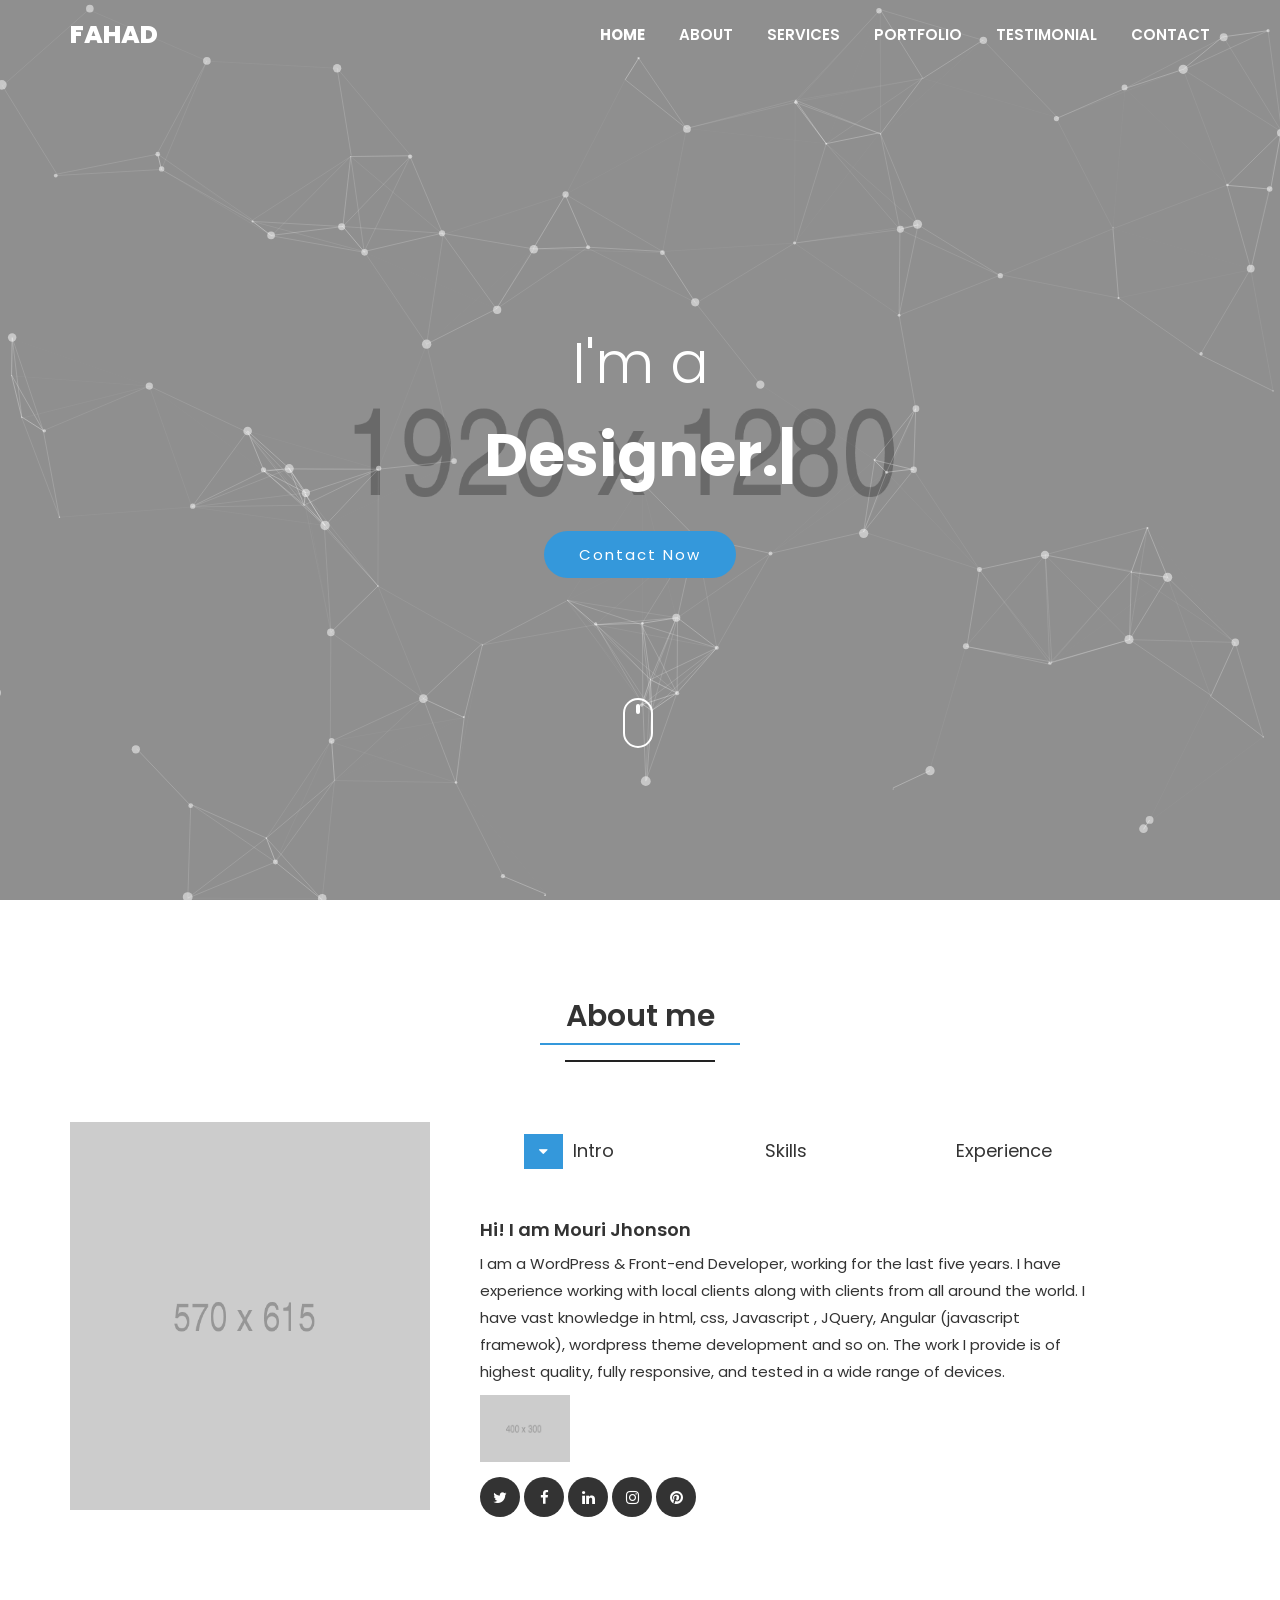
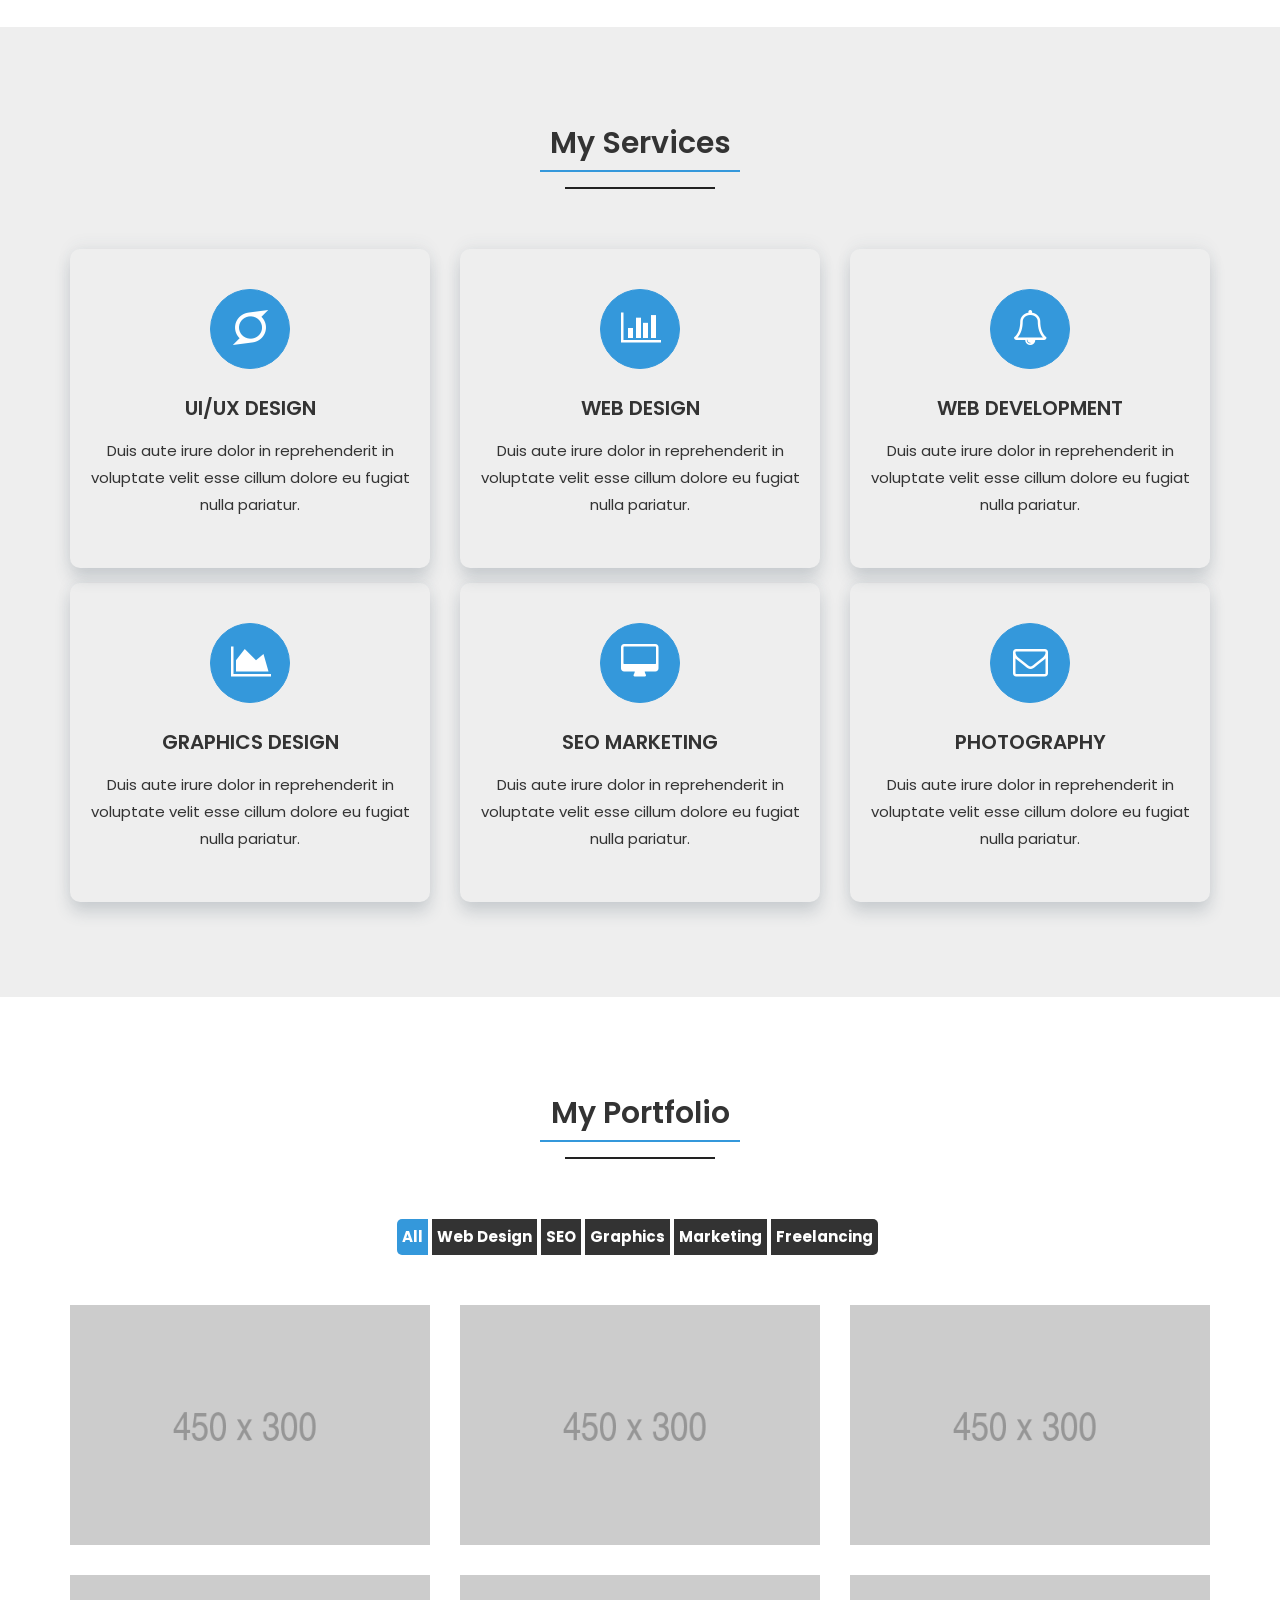
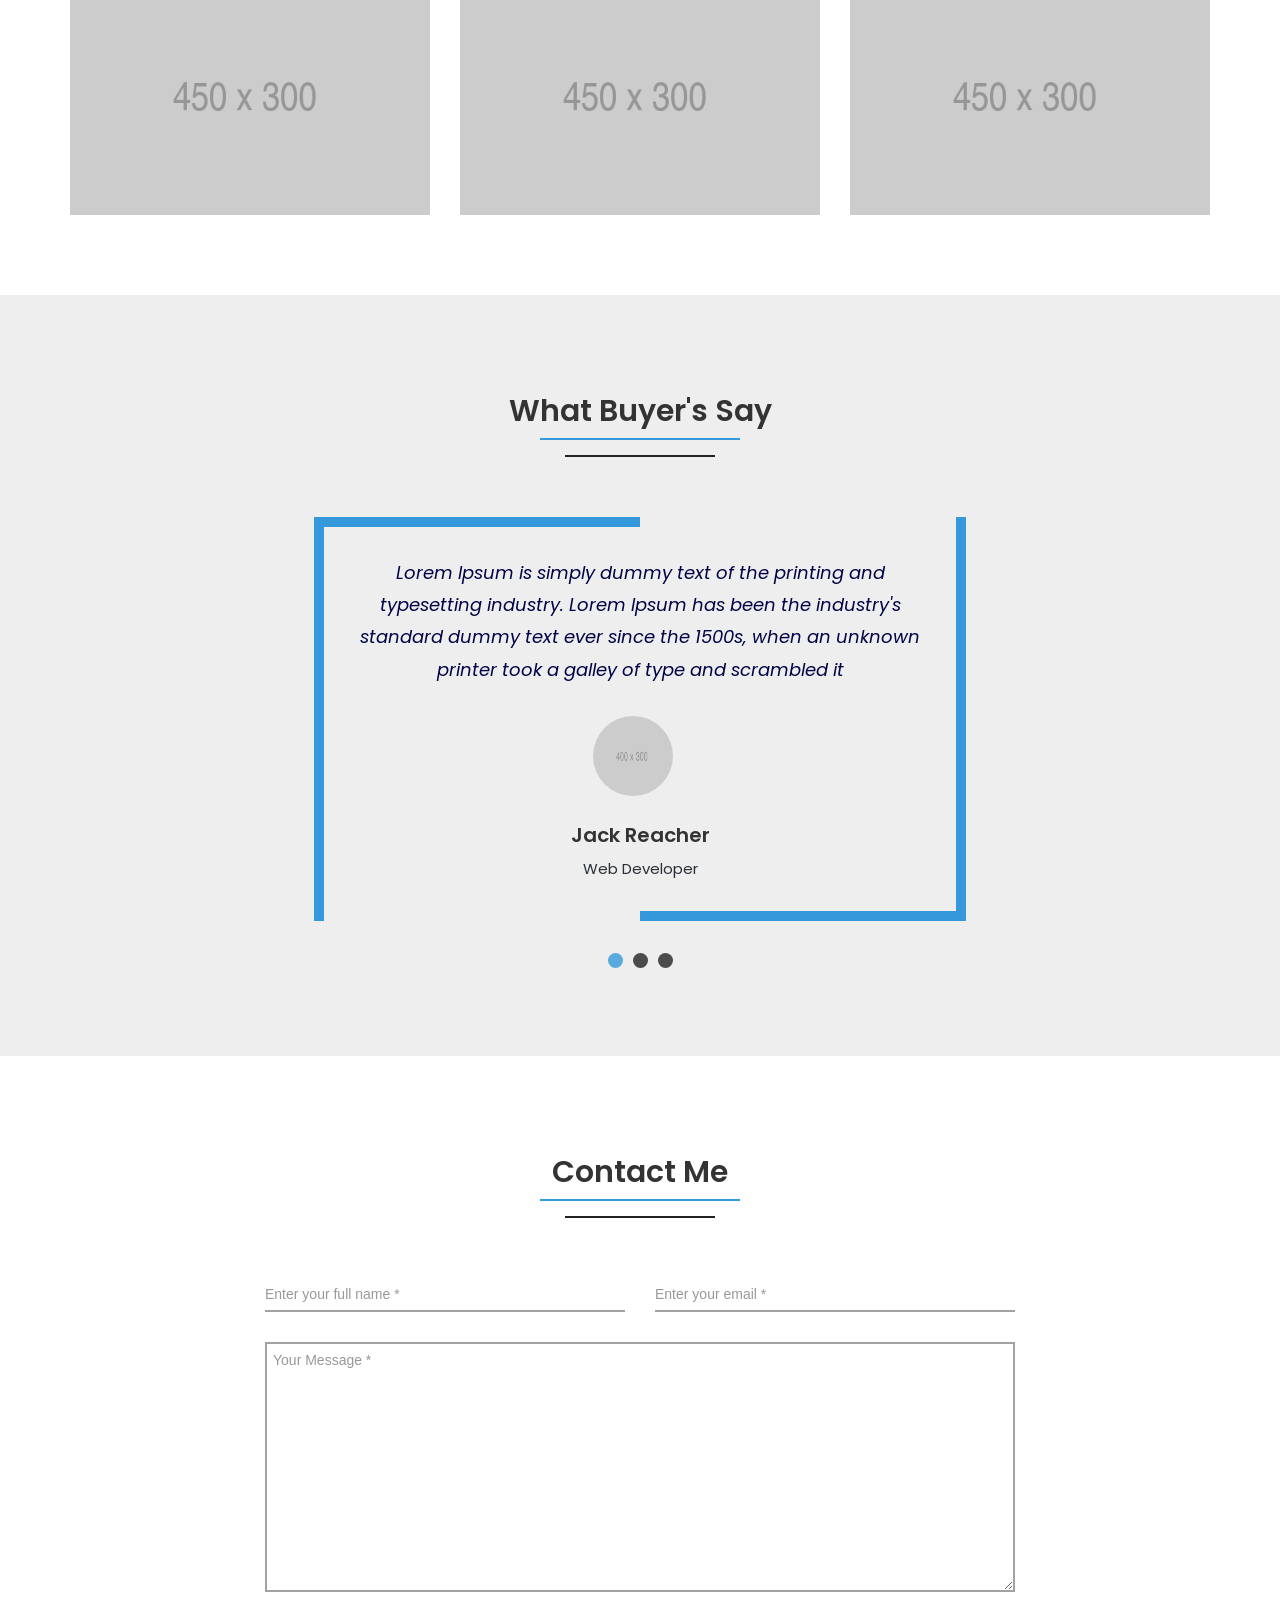
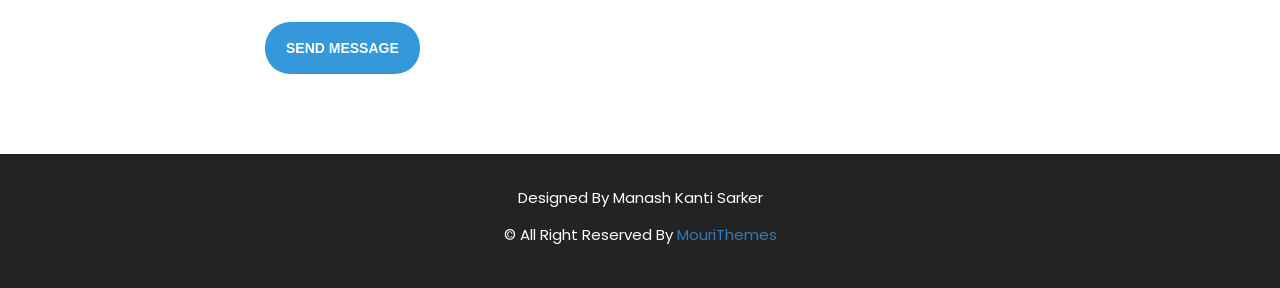
==== Frontend-Templte/index.html @ 7369cff9 "add 3 main apps" ====
<!doctype html>
<html lang="en">
    <head>
        <!--meta tags-->
        <meta charset="utf-8">
        <meta http-equiv="x-ua-compatible" content="ie=edge">
        <meta name="description" content="portfolio template based on HTML5">
        <meta name="keywords" content="onepage, developer, resume, cv, ,personal, portfolio, personal resume, clean, modern">
        <meta name="author" content="Manash Kanti Sarker">
        <meta name="viewport" content="width=device-width, initial-scale=1">

        <!--template title-->
        <title>FAHAD - Personal Portfolio Html5 Template</title>

        <!--==========Favicon==========-->

        <link rel="apple-touch-icon" sizes="57x57" href="favicon/apple-icon-57x57.png">
        <link rel="apple-touch-icon" sizes="60x60" href="favicon/apple-icon-60x60.png">
        <link rel="apple-touch-icon" sizes="72x72" href="favicon/apple-icon-72x72.png">
        <link rel="apple-touch-icon" sizes="76x76" href="favicon/apple-icon-76x76.png">
        <link rel="apple-touch-icon" sizes="114x114" href="favicon/apple-icon-114x114.png">
        <link rel="apple-touch-icon" sizes="120x120" href="favicon/apple-icon-120x120.png">
        <link rel="apple-touch-icon" sizes="144x144" href="favicon/apple-icon-144x144.png">
        <link rel="apple-touch-icon" sizes="152x152" href="favicon/apple-icon-152x152.png">
        <link rel="apple-touch-icon" sizes="180x180" href="favicon/apple-icon-180x180.png">
        <link rel="icon" type="image/png" sizes="192x192"  href="favicon/android-icon-192x192.png">
        <link rel="icon" type="image/png" sizes="32x32" href="favicon/favicon-32x32.png">
        <link rel="icon" type="image/png" sizes="96x96" href="favicon/favicon-96x96.png">
        <link rel="icon" type="image/png" sizes="16x16" href="favicon/favicon-16x16.png">
        <link rel="manifest" href="favicon/manifest.json">
        <meta name="msapplication-TileColor" content="#ffffff">
        <meta name="msapplication-TileImage" content="favicon/ms-icon-144x144.png">
        <meta name="theme-color" content="#ffffff">

        <!--========== Theme Fonts ==========-->

        <link href="https://fonts.googleapis.com/css?family=Poppins:400,400i,600,700,800" rel="stylesheet">

        <!--Font Awesome css-->
        <link rel="stylesheet" href="css/font-awesome.min.css">

        <!--Bootstrap css-->
        <link rel="stylesheet" href="css/bootstrap.min.css">

        <!--Magnific popup css-->
        <link rel="stylesheet" href="css/magnific-popup.css">

        <!--Owl carousel css-->
        <link rel="stylesheet" href="css/owl.carousel.css">
        <link rel="stylesheet" href="css/owl.theme.default.css">

        <!--Normalizer css-->
        <link rel="stylesheet" href="css/normalize.css">

        <!--Template css-->
        <link rel="stylesheet" href="css/style.css">

        <!--Responsive css-->
        <link rel="stylesheet" href="css/responsive.css">
    </head>
    <body>
        <!--preloader starts-->

        <div class="loader_bg"><div class="loader"></div></div>

        <!--preloader ends-->

        <!--navigation area starts-->

            <header class="nav-area navbar-fixed-top">
                <div class="container">
                    <div class="row">
                        <!--main menu starts-->

                            <div class="col-md-12">
                                <div class="main-menu">
                                    <div class="navbar navbar-cus">
                                        <div class="navbar-header">
                                            <a href="index.html" class="navbar-brand">FAHAD</a>
                                            <button type="button" class="navbar-toggle" data-toggle="collapse" data-target=".navbar-collapse">
                                                <span class="sr-only">Toggle navigation</span>
                                                <span class="icon-bar"></span>
                                                <span class="icon-bar"></span>
                                                <span class="icon-bar"></span>
                                            </button>
                                        </div>

                                        <div class="navbar-collapse collapse">
                                            <nav>
                                                <ul class="nav navbar-nav navbar-right">
                                                    <li class="active"><a class="smooth-menu" href="#home">Home</a></li>
                                                    <li><a class="smooth-menu" href="#about">About</a></li>
                                                    <li><a class="smooth-menu" href="#services">Services</a></li>
                                                    <li><a class="smooth-menu" href="#portfolio">Portfolio</a></li>
                                                    <li><a class="smooth-menu" href="#testimonial">Testimonial</a></li>
                                                    <li><a class="smooth-menu" href="#contact">Contact</a></li>
                                                </ul>
                                            </nav>
                                        </div>
                                    </div>
                                </div>
                            </div>

                        <!--main menu ends-->
                    </div>
                </div>
            </header>

        <!--navigation area ends-->

        <!--slider area starts-->
            <div id="home"></div>
            <div class="banner-area" id="slider-area">
                <div id="particles-js"></div>
                <div class="banner-table">
                    <div class="banner-table-cell">
                        <div class="welcome-text">
                            <div class="container">
                                <div class="row">
                                    <div class="col-md-12">
                                        <h2>I'm a</h2>
                                        <div class="text-affect"></div>
                                        <p class="banner-btn"><a href="#contact">Contact Now</a></p>
                                        <div class="clearfix"></div>
                                        <div class="mouse-icon hidden-sm hidden-xs">
                                            <div class="wheel"></div>
                                        </div>
                                    </div>
                                </div>
                            </div>
                        </div>
                    </div>
                </div>
            </div>

        <!--slider area ends-->

        <!--About Area Starts-->

        <div class="about-area section-padding" id="about">
            <div class="container">
                <div class="row">
                    <div class="col-md-12">
                        <div class="section-header">
                            <h2>About me</h2>
                            <p class="line1"></p>
                            <p class="line2"></p>
                        </div>
                    </div>
                </div>
                <div class="row">
                    <div class="col-xs-12 col-sm-5 col-md-4 col-lg-4 proPic">
                        <img src="images/about/about.png"  alt="about image"> <!--add your image here-->
                    </div>


                    <div class="col-xs-12 col-sm-7 col-md-7 col-lg-7 about-text">
                        <div class="btn-pref btn-group btn-group-justified btn-group-lg" role="group" aria-label="...">
                            <div class="btn-group" role="group">
                                <a class="btn btn-primary" href="#tab1" data-toggle="tab">Intro</a>
                            </div>
                            <div class="btn-group" role="group">
                                <a class="btn btn-default" href="#tab2" data-toggle="tab">Skills</a>
                            </div>
                            <div class="btn-group" role="group">
                                <a class="btn btn-default" href="#tab3" data-toggle="tab">Experience</a>
                            </div>
                        </div>

                        <div class="tab-content">

                            <div class="tab-pane fade in active" id="tab1">
                                <div class="row">
                                    <div class="col-md-12"> <!--add your short Bio here-->
                                        <h4>Hi! I am Mouri Jhonson</h4>
                                        <p>I am a WordPress & Front-end Developer, working for the last five years. I have experience working with local clients along with clients from all around the world. I have vast knowledge in html, css, Javascript , JQuery, Angular (javascript framewok), wordpress theme development and so on. The work I provide is of highest quality, fully responsive, and tested in a wide range of devices.</p>
                                        <img src="images/signature/signature.png" alt="signature image" class="img-responsive"> <!--edit your signature image here-->
                                        <div class="socials">
                                            <a href="https://twitter.com/?lang=en" target="_blank"> <!--add your twitter profile link-->
                                                <i class="fa fa-twitter"></i>
                                            </a>
                                            <a href="https://www.facebook.com/" target="_blank"> <!--add your facebook profile link-->
                                                <i class="fa fa-facebook"></i>
                                            </a>
                                            <a href="https://www.linkedin.com/" target="_blank"> <!--add your linkedin profile link-->
                                                <i class="fa fa-linkedin"></i>
                                            </a>
                                            <a href="https://www.instagram.com/?hl=en" target="_blank"> <!--add your instagram profile link-->
                                                <i class="fa fa-instagram"></i>
                                            </a>
                                            <a href="https://www.pinterest.com/" target="_blank"> <!--add your pinterest profile link-->
                                                <i class="fa fa-pinterest"></i>
                                            </a>
                                        </div>
                                    </div>
                                </div>
                            </div>

                            <div class="tab-pane fade in" id="tab2">

                                <div class="row">
                                    <div class="col-md-12">
                                        <div class="skillbar" data-percent="95%">
                                            <div class="skillbar-title">HTML / CSS</div>
                                            <div class="skill-bar-percent">95%</div>
                                            <div class="skillbar-bar" style="width: 95%;"></div>
                                        </div>

                                        <div class="skillbar" data-percent="80%">
                                            <div class="skillbar-title">Javascript</div>
                                            <div class="skill-bar-percent">80%</div>
                                            <div class="skillbar-bar" style="width: 80%;"></div>
                                        </div>

                                        <div class="skillbar" data-percent="75%">
                                            <div class="skillbar-title">JQuery</div>
                                            <div class="skill-bar-percent">75%</div>
                                            <div class="skillbar-bar" style="width: 75%;"></div>
                                        </div>

                                        <div class="skillbar" data-percent="70%">
                                            <div class="skillbar-title">Wordpress</div>
                                            <div class="skill-bar-percent">70%</div>
                                            <div class="skillbar-bar" style="width: 70%;"></div>
                                        </div>
                                    </div>
                                </div>


                            </div>
                            <div class="tab-pane fade in" id="tab3">
                                <div class="row">
                                    <div class="col-md-12">
                                        <div class="experience-area">
                                            <h3>ABC corporation</h3>
                                            <h5>Sep 2012 - Dec 2014</h5>
                                            <p>Lorem ipsum dolor sit amet, consectetur adipisicing elit. Aperiam cumque dicta et expedita perferendis voluptas!</p>
                                        </div>
                                        <hr>
                                        <div class="experience-area">
                                            <h3>XYZ Company</h3>
                                            <h5>Sep 2015 - Present</h5>
                                            <p>Lorem ipsum dolor sit amet, consectetur adipisicing elit. Aperiam cumque dicta et expedita perferendis voluptas!</p>
                                        </div>
                                    </div>
                                </div>
                            </div>
                        </div>

                    </div>
                </div>
            </div>
        </div>

        <!--About Area Ends-->

        <!--Services Area Starts-->

        <div id="services" class="services-area section-padding">
            <div class="container">
                <div class="row">
                    <div class="col-md-12">
                        <div class="section-header">
                            <h2>My Services</h2>
                            <p class="line1"></p>
                            <p class="line2"></p>
                        </div>
                    </div>
                </div>
                <div class="row">
                    <div class="col-xs-12 col-sm-6 col-md-4">
                        <div class="single-services text-center">
                            <div class="services-icon">
                                <i class="fa fa-superpowers"></i>
                            </div>
                            <div class="services-content">
                                <h3>UI/UX Design</h3> <!--edit the service you give-->
                                <p>Duis aute irure dolor in reprehenderit in voluptate velit esse cillum dolore eu fugiat nulla pariatur.</p>
                            </div>
                        </div>
                    </div>
                    <div class="col-xs-12 col-sm-6 col-md-4">
                        <div class="single-services text-center">
                            <div class="services-icon">
                                <i class="fa fa-bar-chart"></i>
                            </div>
                            <div class="services-content">
                                <h3>Web Design</h3> <!--edit the service you give-->
                                <p>Duis aute irure dolor in reprehenderit in voluptate velit esse cillum dolore eu fugiat nulla pariatur.</p>
                            </div>
                        </div>
                    </div>
                    <div class="col-xs-12 col-sm-6 col-md-4">
                        <div class="single-services text-center">
                            <div class="services-icon">
                                <i class="fa fa-bell-o"></i>
                            </div>
                            <div class="services-content">
                                <h3>Web Development</h3> <!--edit the service you give-->
                                <p>Duis aute irure dolor in reprehenderit in voluptate velit esse cillum dolore eu fugiat nulla pariatur.</p>
                            </div>
                        </div>
                    </div>
                    <div class="col-xs-12 col-sm-6 col-md-4">
                        <div class="single-services text-center">
                            <div class="services-icon">
                                <i class="fa fa-area-chart"></i>
                            </div>
                            <div class="services-content">
                                <h3>Graphics Design</h3> <!--edit the service you give-->
                                <p>Duis aute irure dolor in reprehenderit in voluptate velit esse cillum dolore eu fugiat nulla pariatur.</p>
                            </div>
                        </div>
                    </div>
                    <div class="col-xs-12 col-sm-6 col-md-4">
                        <div class="single-services text-center">
                            <div class="services-icon">
                                <i class="fa fa-desktop"></i>
                            </div>
                            <div class="services-content">
                                <h3>SEO Marketing</h3> <!--edit the service you give-->
                                <p>Duis aute irure dolor in reprehenderit in voluptate velit esse cillum dolore eu fugiat nulla pariatur.</p>
                            </div>
                        </div>
                    </div>
                    <div class="col-xs-12 col-sm-6 col-md-4">
                        <div class="single-services text-center">
                            <div class="services-icon">
                                <i class="fa fa-envelope-o"></i>
                            </div>
                            <div class="services-content">
                                <h3>Photography</h3> <!--edit the service you give-->
                                <p>Duis aute irure dolor in reprehenderit in voluptate velit esse cillum dolore eu fugiat nulla pariatur.</p>
                            </div>
                        </div>
                    </div>
                </div>
            </div>
        </div>

        <!--Services Area Ends-->


        <!--Portfolio Area Starts-->

        <div id="portfolio" class="portfolio-area section-padding">
            <div class="container">
                <div class="row">
                    <div class="col-md-12">
                        <div class="section-header">
                            <h2>My Portfolio</h2>
                            <p class="line1"></p>
                            <p class="line2"></p>
                        </div>
                    </div>
                </div>

                <div class="row">

                    <ul class="list-inline">
                        <li class="filter active" data-filter="all">All</li>
                        <li class="filter" data-filter=".web">Web Design</li>
                        <li class="filter" data-filter=".seo">SEO</li>
                        <li class="filter" data-filter=".graphics">Graphics</li>
                        <li class="filter" data-filter=".marketing">Marketing</li>
                        <li class="filter" data-filter=".freelancing">Freelancing</li>
                    </ul>

                </div>

                <div class="portfolio-images">
                    <div class="row single-portfolio">

                        <!-- single portfolio -->
                        <div class="col-md-4 col-sm-6 mix">
                            <div class="item">
                                <a href="images/portfolio/port1.png" class="galleryItem"><!--here you can change image-->
                                    <img src="images/portfolio/small/port1.png" alt="portfolio image"> <!--here you can change image-->
                                    <span class="item-overlay">
                                        <i class="fa fa-plus"></i>
                                    </span>
                                </a>
                            </div>
                        </div>

                        <!-- single portfolio -->
                        <div class="col-md-4 col-sm-6 mix web seo marketing">
                            <div class="item">
                                <a href="images/portfolio/port2.png" class="galleryItem"> <!--here you can change image-->
                                    <img src="images/portfolio/small/port2.png" alt="portfolio image"> <!--here you can change image-->
                                    <span class="item-overlay">
                                        <i class="fa fa-plus"></i>
                                    </span>
                                </a>
                            </div>
                        </div>

                        <!-- single portfolio -->
                        <div class="col-md-4 col-sm-6 mix marketing freelancing graphics">
                            <div class="item">
                                <a href="images/portfolio/port3.png" class="galleryItem"> <!--here you can change image-->
                                    <img src="images/portfolio/small/port3.png" alt=""> <!--here you can change image-->
                                    <span class="item-overlay">
                                        <i class="fa fa-plus"></i>
                                    </span>
                                </a>
                            </div>
                        </div>

                        <!-- single portfolio -->
                        <div class="col-md-4 col-sm-6 mix graphics web freelancing seo">
                            <div class="item">
                                <a href="images/portfolio/port4.png" class="galleryItem"> <!--here you can change image-->
                                    <img src="images/portfolio/small/port4.png" alt="portfolio image"> <!--here you can change image-->
                                    <span class="item-overlay">
                                        <i class="fa fa-plus"></i>
                                    </span>
                                </a>
                            </div>
                        </div>

                        <!-- single portfolio -->
                        <div class="col-md-4 col-sm-6 mix freelancing graphic marketing">
                            <div class="item">
                                <a href="images/portfolio/port5.png" class="galleryItem"> <!--here you can change image-->
                                    <img src="images/portfolio/small/port5.png" alt="portfolio image"> <!--here you can change image-->
                                    <span class="item-overlay">
                                        <i class="fa fa-plus"></i>
                                    </span>
                                </a>
                            </div>
                        </div>

                        <!-- single portfolio -->
                        <div class="col-md-4 col-sm-6 mix seo graphic">
                            <div class="item">
                                <a href="images/portfolio/port6.png" class="galleryItem"> <!--here you can change image-->
                                    <img src="images/portfolio/small/port6.png" alt="portfolio image"> <!--here you can change image-->
                                    <span class="item-overlay">
                                        <i class="fa fa-plus"></i>
                                    </span>
                                </a>
                            </div>
                        </div>

                    </div>
                </div>
            </div>
        </div>

        <!--Portfolio Area Ends-->

        <!--Testimonial Area Starts-->

        <div id="testimonial" class="testimonial-area section-padding">
            <div class="container">
                <div class="row">
                    <div class="col-md-12">
                        <div class="section-header">
                            <h2>What Buyer's Say</h2>
                            <p class="line1"></p>
                            <p class="line2"></p>
                        </div>
                    </div>
                </div>
                <div class="row">
                    <div class="col-xs-12 col-md-8 col-md-offset-2">
                        <div id="testimonial-slider" class="owl-carousel">
                            <div class="single-testimonial">
                                <div class="testimonial-content">
                                    <p>Lorem Ipsum is simply dummy text of the printing and typesetting industry. Lorem Ipsum has been the industry's standard dummy text ever since the 1500s, when an unknown printer took a galley of type and scrambled it</p>
                                </div> <!--copy and paste the best review you have got from buyer inside p tag-->
                                <div class="pic">
                                    <img src="images/testimonial/testi1.png" alt="testimonial image"> <!--here you can change image-->
                                </div>
                                <div class="testimonial-title">
                                    <h3>Jack Reacher</h3> <!--you can change the reviewer name here-->
                                    <small>Web Developer</small> <!--reviewer's designation-->
                                </div>
                            </div>

                            <div class="single-testimonial">
                                <div class="testimonial-content">
                                    <p>Lorem Ipsum is simply dummy text of the printing and typesetting industry. Lorem Ipsum has been the industry's standard dummy text ever since the 1500s, when an unknown printer took a galley of type and scrambled it</p>
                                </div> <!--copy and paste the best review you have got from buyer inside p tag-->
                                <div class="pic">
                                    <img src="images/testimonial/testi2.png" alt="testimonial image"> <!--here you can change image-->
                                </div>
                                <div class="testimonial-title">
                                    <h3>David Doe</h3> <!--you can change the reviewer name here-->
                                    <small>Web Designer</small> <!--reviewer's designation-->
                                </div>
                            </div>

                            <div class="single-testimonial">
                                <div class="testimonial-content">
                                    <p>Lorem Ipsum is simply dummy text of the printing and typesetting industry. Lorem Ipsum has been the industry's standard dummy text ever since the 1500s, when an unknown printer took a galley of type and scrambled it</p>
                                </div> <!--copy and paste the best review you have got from buyer inside p tag-->
                                <div class="pic">
                                    <img src="images/testimonial/testi3.png" alt="testimonial image"> <!--here you can change image-->
                                </div>
                                <div class="testimonial-title">
                                    <h3>Shane Doe</h3> <!--you can change the reviewer name here-->
                                    <small>PHP Developer</small> <!--reviewer's designation-->
                                </div>
                            </div>
                        </div>
                    </div>
                </div>
            </div>
        </div>

        <!--Testimonial Area Ends-->

        <!--Contact Area Starts-->

        <div id="contact" class="contact-area section-padding">
            <div class="container">
                <div class="row">
                    <div class="col-md-12">
                        <div class="section-header">
                            <h2>Contact Me</h2>
                            <p class="line1"></p>
                            <p class="line2"></p>
                        </div>
                    </div>
                </div>
                <div class="row">
                    <div class="col-xs-12 col-sm-12 col-md-8 col-md-offset-2 col-lg-8 col-lg-offset-2 box-contact-form">

                        <form id="contact-form" method="post" action="contact.php">

                            <div class="messages"></div> <!--you can change the message in contact.php file -->

                            <div class="controls">

                                <div class="row">
                                    <div class="col-md-6">
                                        <div class="form-group">
                                            <input id="form_name" type="text" name="name" class="form-control" placeholder="Enter your full name *" required="required" data-error="Fullname is required.">
                                            <div class="help-block with-errors"></div>
                                        </div>
                                    </div>
                                    <div class="col-md-6">
                                        <div class="form-group">
                                            <input id="form_email" type="email" name="email" class="form-control" placeholder="Enter your email *" required="required" data-error="Valid email is required.">
                                            <div class="help-block with-errors"></div>
                                        </div>
                                    </div>
                                </div>
                                <div class="row">
                                    <div class="col-md-12">
                                        <div class="form-group">
                                            <textarea id="form_message" name="message" class="form-control" placeholder="Your Message *" rows="4" required="required" data-error="Leave a message for me"></textarea>
                                            <div class="help-block with-errors"></div>
                                        </div>
                                    </div>
                                    <div class="col-md-12">
                                        <button class="btn btn-send" value="">Send message</button>
                                    </div>
                                </div>
                            </div>

                        </form>

                    </div>

                </div>
            </div>
        </div>

        <!--Contact Area Ends-->

        <!--Footer Area Starts-->

        <div class="footer-area">
            <div class="container">
                <div class="row">
                    <div class="col-xs-12 col-sm-12 col-md-12 col-lg-12 text-center">
                        <p>Designed By Manash Kanti Sarker</p>
                        <p>&copy; All Right Reserved By <a href="http://mourithemes.000webhostapp.com/mourithemes/" target="_blank">MouriThemes</a></p>
                    </div>
                </div>
            </div>
        </div>

        <!--Footer Area Ends-->



















        <!--Latest version JQuery-->
        <script src="js/jquery-3.2.1.min.js"></script>

        <!--Bootstrap js-->
        <script src="js/bootstrap.min.js"></script>

        <!--Magnific popup js-->
        <script src="js/jquery.magnific-popup.js"></script>

        <!--Owl Carousel js-->
        <script src="js/owl.carousel.js"></script>

        <!--Mixitup js-->
        <script src="js/jquery.mixitup.js"></script>

        <!--Owl Carousel js-->
        <script src="js/owl.carousel.js"></script>

        <!--Typed js-->
        <script src="js/typed.js"></script>

        <!--particle js-->
        <script src="js/particles.js"></script>
        <script src="js/app.js"></script>

        <!--Validator js-->
        <script src="js/validator.js"></script>

        <!--Contact js-->
        <script src="js/contact.js"></script>

        <!--Main js-->
        <script src="js/main.js"></script>


    </body>
</html>
---- Frontend-Templte/css/style.css ----
/* =================================================

Template Name:  Mouri - Personal Responsive Bootstrap Template
Author: MouriThemes
Version: 1.0
Design and Developed by: Manash Kanti Sarker

NB: This is the main stylesheet of this theme.

=================================================== */

/*
Table of content

1. Default css
2. Preloader css
3. Nav area css
4. Mouse Animate css
5. Banner area css
6. About area css
7. Services area css
8. Portfolio area css
9. Testimonial area css
10. Contact area css
11. Footer area css

*/


/*---------- 1. Default css starts ------------*/

html,body{
    height: 100%;
}

body{
    font-family: 'Poppins', sans-serif;
    width: 100%;
    height: 100%;
    font-size: 15px;
    line-height: 1.7;
    color: #333333;
    font-weight: 400;
}

h1,
h2,
h3,
h4,
h5,
h6{
    color: #333333;
    font-weight: 600;
}

h3{
    font-size: 20px;
    text-transform: none;
}

p {
    letter-spacing: 0;
    line-height:1.8;
}

a{
    text-decoration: none;
    -webkit-transition: all 0.4s;
    -moz-transition: all 0.4s;
    -ms-transition: all 0.4s;
    -o-transition: all 0.4s;
    transition: all 0.4s;
}

a:focus{
    outline:none;
    text-decoration: none;
}

ul,li{
    margin: 0;
    padding: 0;
}

img {
    max-width: 100%;
    height: auto;
}

.section-padding{
    padding: 80px 0;
}

.section-header{
    margin-bottom: 60px;
    text-align: center;
}

.section-header .line1 {
    height: 2px;
    width: 200px;
    background: #3498db;
    margin:auto;
}

.section-header .line2 {
    height: 2px;
    width: 150px;
    background: #222222;
    margin: 15px auto;
}

/*---------- default css ends ------------*/

/*-------------- 2. Preloader css starts ---------------*/

.loader_bg {
    position: fixed;
    z-index: 9999999;
    background: #fff;
    width: 100%;
    height: 100%;
}

.loader {
    border: 0 solid transparent;
    border-radius: 50%;
    width: 150px;
    height: 150px;
    position: absolute;
    top: calc(50vh - 75px);
    left: calc(50vw - 75px);
}

.loader:before, .loader:after {
    content: '';
    border: 1em solid #3498db;
    border-radius: 50%;
    width: inherit;
    height: inherit;
    position: absolute;
    top: 0;
    left: 0;
    animation: loader 2s linear infinite;
    opacity: 0;
}

.loader:before {
    animation-delay: .5s;
}

@keyframes loader {
    0% {
        transform: scale(0);
        opacity: 0; }
    50% {
        opacity: 1; }
    100% {
        transform: scale(1);
        opacity: 0; }
}

/*---------- preloader css ends -------------*/

/*---------- 3. Nav area css starts -------------*/

.nav-area{
    height: 65px;
}

.nav-area.sticky_navigation{
    background: #ffffff;
    height: 55px;
}

.sticky_navigation{
    -webkit-transition: all 0.4s ease-out;
    -moz-transition: all 0.4s ease-out ;
    -ms-transition: all 0.4s ease-out ;
    -o-transition: all 0.4s ease-out ;
    transition: all 0.4s ease-out ;
    -webkit-box-shadow: 0px 3px 4.6px 0.3px rgba(0,0,0,0.25);
    -moz-box-shadow: 0px 3px 4.6px 0.3px rgba(0,0,0,0.25);
    box-shadow: 0px 3px 4.6px 0.3px rgba(0,0,0,0.25);
}

.sticky_navigation .main-menu{
    margin-top: 0;
}

.sticky_navigation .navbar-brand, .sticky_navigation .navbar-brand span {
    color: #3498DB;
}

.sticky_navigation .navbar-brand:hover, .sticky_navigation .navbar-brand:focus, .sticky_navigation .navbar-brand span {
    color: #3498DB;
}

.sticky_navigation .nav li a {
    color: #333333;
}

.sticky_navigation .nav li.active a{
    color: #3498db;
}

.sticky_navigation .navbar-brand:hover{
    color: #333333;
}

.main-menu{
    -webkit-transition: all 0.4s ease-out;
    -moz-transition: all 0.4s ease-out;
    -ms-transition: all 0.4s ease-out;
    -o-transition: all 0.4s ease-out;
    transition: all 0.4s ease-out;
    margin-top: 10px;
}

.navbar{
    border:0;
    margin-bottom: 0;
}

.navbar-brand{
    padding: 15px 0;
    text-transform: uppercase;
    font-size: 25px;
    display: block;
    color: #ffffff;
    font-weight: 800;
}

.navbar-brand:focus, .navbar-brand:hover {
    text-decoration: none;
    color: #ffffff;
}

.navbar-right li{
    display: inline-block;
    float: none;
}

.navbar-right li a{
    color: #ffffff;
    text-transform: uppercase;
    font-weight: 600;
}

.navbar-right li.active a{
    font-weight: bold;
    color: #ffffff;
}

.nav > li > a:hover,
.nav > li > a:active,
.nav > li > a:focus{
    background: none;
}

.navbar-toggle .icon-bar{
    background: #777777;
}

/*---------- Nav area css ends -------------*/

/*----------- 4. Mouse Animate Icon Starts ------------------*/

.mouse-icon {
    position: absolute;
    left: 50%;
    bottom: -160px;
    border: 2px solid #fff;
    border-radius: 16px;
    height: 50px;
    width: 30px;
    margin-left: -17px;
    display: block;
    z-index: 10;
}

.mouse-icon .wheel {
    -webkit-animation-name: drop;
    -webkit-animation-duration: 1s;
    -webkit-animation-timing-function: linear;
    -webkit-animation-delay: 0s;
    -webkit-animation-iteration-count: infinite;
    -webkit-animation-play-state: running;
    animation-name: drop;
    animation-duration: 1s;
    animation-timing-function: linear;
    animation-delay: 0s;
    animation-iteration-count: infinite;
    animation-play-state: running;
}

.mouse-icon .wheel {
    position: relative;
    border-radius: 10px;
    background: #fff;
    width: 4px;
    height: 10px;
    top: 4px;
    margin-left: auto;
    margin-right: auto;
}

@keyframes drop	{
    0%   { top:5px;  opacity: 0;}
    30%  { top:10px; opacity: 1;}
    100% { top:25px; opacity: 0;}
}

/* --------- Mouse Animate Icon ends -------------- /*


/* --------- 5. Banner area css starts -----------*/

.banner-area{
    background-image: url(../images/home/banner.png);
    background-position: center;
    -webkit-background-size:cover;
    background-size:cover;
    position: relative;
    height: 100%;
}

.banner-table{
    display: table;
    margin: 0;
    position: relative;
    height: 100%;
    width: 100%;
    z-index: 1;
}

.banner-table-cell{
    display: table-cell;
    vertical-align: middle;
    text-align: center;
}

.welcome-text{
    color: #ffffff;
}

.welcome-text h2 {
    font-size: 3.8em;
    font-weight: 300;
    color: #ffffff;
}

.text-affect,
.typed-cursor {
    display: inline;
    font-size: 4em;
    font-weight: 700;
    color: #ffffff;
}

canvas{
    position: absolute;
    width: 100%;
    height: 100%;
    top: 0;
    right: 0;
    bottom: 0;
    left: 0;
    z-index: 1;
    background: rgba(0,0,0,0.3);
}

.banner-btn a {
    background-color: #3498DB;
    color: #ffffff;
    padding: 10px 35px;
    display: inline-block;
    margin-top: 25px;
    border-radius: 25px;
    text-decoration: none;
    letter-spacing: 2px;
}

@media (max-width: 991px){
    .welcome-text{
        text-align: center;
        margin: 25px auto;
    }
}

/* --------------  Banner area css ends --------------- */

/*---------------6. About area starts ----------------*/

.about-area .tab-content > .tab-pane {
    padding: 30px 20px;
}

.about-area .tab-pane h4 {
    font-weight: 600;
}

.experience-area h3, h5 {
    margin: 0 0 10px;
}

.experience-area h3{
    font-weight: 600;
}

.experience-area h5{
    font-style: italic;
    text-transform: uppercase;
}

.about-area .btn-group .btn {
    padding: 15px 12px;
    font-size: 18px;
}

.about-area .btn.btn-primary{
    background-color: transparent;
    color: #333333;
    border-color: transparent;
    border-radius: 0 !important;
}

.about-area .btn.btn-default{
    background-color: transparent;
    color: #333333;
    border-color: transparent;
}

.about-area .btn-default:hover {
    color: #333333;
    background-color: transparent;
    border-color: transparent;
}

.btn.btn-primary::before {
    content: "\f0d7";
    font-family: 'FontAwesome';
    cursor: pointer;
    background: #3498db;
    color: #ffffff;
    font-size: 15px;
    height: auto;
    margin-right: 10px;
    padding: 10px 15px;
    width: auto;
}

.skillbar .skillbar-title {
    font-weight: normal;
}

p.heading-text {
    font-size: 18px;
    margin-top: 20px;
    font-weight: 700;
}

.about-text img {
    width: 90px;
    margin-bottom: 15px;
}

.socials a i {
    width: 40px;
    height: 40px;
    text-align: center;
    display: inline-block;
    padding: 13px;
    font-size: 15px;
    -webkit-border-radius: 50%;
    -moz-border-radius: 50%;
    border-radius: 50%;
    background: #333333;
    color: #ffffff;
}

.socials a i:hover {
    border-color: #3498db;
    color: #ffffff;
    background: #3498db;
    -webkit-transition: ease .5s;
    -moz-transition: ease .5s;
    -ms-transition: ease .5s;
    -o-transition: ease .5s;
    transition: ease .5s;
}

.skillbar {
    position: relative;
    display: block;
    width: 100%;
    margin-bottom: 30px;
}

.skillbar-bar:before {
    background: #eee;
    content: "";
    height: 3px;
    position: absolute;
    width: 100%;
    z-index: -1;
}

.skillbar-bar {
    height: 3px;
    width: 0px;
    background: #3498DB;
    transition-property: width, background-color;
}

.skillbar-title {
    color: #333333;
    font-size: 15px;
    font-weight: 600;
    text-transform: uppercase;
    display: inline-block;
}

.skill-bar-percent {
    float: right;
    display: inline-block;
    color: #333333;
    font-size: 11px;
    font-weight: 600;
    text-transform: uppercase;
}


/*--------------- About area ends ----------------*/

/*---------------7. Services area Starts--------------*/

.services-area {
    background-color: #eeeeee;
}

.services-icon i {
    font-size: 35px;
    color: #ffffff;
}

.services-content h3 {
    line-height: 1.9;
    text-transform: uppercase;
}

.services-icon {
    border: 1px solid #3498db;
    display: inline-block;
    width: 80px;
    height: 80px;
    border-radius: 50%;
    padding: 20px;
    background-color: #3498db;
}

.single-services {
    padding: 40px 20px;
    box-shadow: rgba(58,78,95,0.2) 0 10px 16px, rgba(58,78,95,0.05) 0 -5px 16px;
    margin-bottom: 15px;
    -webkit-border-radius:10px;
    -moz-border-radius:10px;
    border-radius:10px;
}

.single-services:hover {
    box-shadow: 1px 3px 4px 5px rgba(199,199,199,.8);
    transition: ease .09s;
}

.single-services:hover .services-icon{
    background-color: #ffffff;
    transition: ease .3s;
    border-color: #3498db;
}

.single-services:hover .services-icon i{
    color: #3498db;
}

.single-services:hover{
    background-color: #3498db;
    -webkit-transition: .9s;
    -moz-transition: .9s ;
    -ms-transition: .9s ;
    -o-transition: .9s ;
    transition: .9s ;
}
.single-services:hover .services-content{
    color: #ffffff;
}
.single-services:hover .services-content h3{
    color: #ffffff;
}

/*--------------- Services area ends --------------*/

/*--------------8. Portfolio area starts-----------*/


.single-portfolio {
    margin-top: 20px;
}

.single-portfolio .item {
    position: relative;
    overflow: hidden;
    margin-top: 30px;
}

.single-portfolio .item img {
    width: 100%;
    transition: 0.8s ease-out;
}

.portfolio-area .list-inline li.active {
    background: #3498DB;
    color: #ffffff;
}

.portfolio-area ul li:hover{
    cursor: pointer;
}

.single-portfolio .item-overlay{
    position: absolute;
    transition: 0.3s cubic-bezier(0.4, 0, 1, 1);
    -ms-transition: 0.3s cubic-bezier(0.4, 0, 1, 1);
    -moz-transition: 0.3s cubic-bezier(0.4, 0, 1, 1);
    -webkit-transition: 0.3s cubic-bezier(0.4, 0, 1, 1);
    height: 0;
    top: 50%;
    width: 0;
    text-align: center;
    opacity: 0;
    left: 50%;
}

.single-portfolio .item:hover {
    z-index: 100;
    transform: rotate(0deg);
    -ms-transform: rotate(0deg);
    -moz-transform: rotate(0deg);
    -webkit-transform: rotate(0deg);
}

.single-portfolio .item:hover .item-overlay {
    height: 85%;
    top: 0;
    left: 0;
    opacity: 0.9;
    width: 100%;
}

.portfolio-images .mix {
    display: none;
}

.single-portfolio .item-overlay i {
    position: absolute;
    transform: translate(-50%, -50%);
    font-size: 22px;
    left: 50%;
    color: #fff;
    background-color: #3498DB;
    padding: 20px;
    top: 50%;
}

.portfolio-area ul.list-inline{
    text-align: center;
}

.portfolio-area ul.list-inline li{
    font-weight: bold;
    background-color: #333333;
    color: #ffffff;
    padding: 5px;
}

.portfolio-area ul.list-inline li:first-child{
    -webkit-border-radius:5px 0 0 5px;
    -moz-border-radius:5px 0 0 5px;
    border-radius:5px 0 0 5px;
}

.portfolio-area ul.list-inline li:last-child{
    -webkit-border-radius:0 5px 5px 0;
    -moz-border-radius:0 5px 5px 0;
    border-radius:0 5px 5px 0;
}

/*--------------Portfolio area Ends-----------*/


/*------------9. Testimonial area starts ---------*/

.testimonial-content p {
    font-weight: 400;
    font-style: italic;
    font-size: 18px;
}

.testimonial-area{
    background-color: #eeeeee;
}

.single-testimonial {
    margin: 0 49px 29px;
    border-right: 10px solid #3498DB;
    border-left: 10px solid #3498DB;
    padding: 40px 30px 40px;
    position: relative;
    background-color: #eeeeee;
    color: #010446;
    text-align: center;
}

.single-testimonial::before {
    content: "";
    background-color: #3498DB;
    position: absolute;
    top: 0;
    left: 0;
    width: 50%;
    height: 10px;
}

.single-testimonial::after {
    content: "";
    background-color: #3498DB;
    right: 0;
    width: 50%;
    height: 10px;
    position: absolute;
    bottom: 0;
}

.single-testimonial .testimonial-content{
    margin-bottom: 30px;
    font-size: 15px;
}

.single-testimonial .pic {
    display: inline-block;
    width: 80px;
    height: 80px;
    margin-right: 15px;
    border-radius: 50%;
    overflow: hidden;
}

.single-testimonial .pic img{
    width: 100%;
    height: 100%;
}

.single-testimonial .testimonial-title small{
    font-size: 15px;
    color:#292F36;
}

.owl-theme .owl-controls{
    margin-top: 50px;
    margin-left: 30px;
}

.owl-dots{
    text-align: center;
}

.owl-dot {
    display: inline-block;
    height: 15px !important;
    width: 15px !important;
    background-color: #222222 !important;
    opacity: 0.8;
    border-radius: 50%;
    margin: 0 5px;
}

.owl-dot.active {
    background-color: #3498DB !important;
}

/*------------ Testimonial area ends ---------*/

/*-------------10. Contact area starts -------------*/

.contact-area{
    background-color: #ffffff;
}

.contact-area .form-control{
    border: none;
    border-bottom: 2px solid #a2a2a2;
    box-shadow: none;
    padding: 6px 0;
    border-radius: 0;
    margin-bottom: 30px;
}

.contact-area textarea.form-control{
    border:2px solid #a2a2a2;
    padding: 6px;
    height: 250px;
    margin-bottom: 30px;
}

.btn.btn-send {
    background: #3498DB;
    color: #ffffff;
    border-radius: 25px;
    padding: 15px 20px;
    text-transform: uppercase;
    font-weight: 600;
}

/*------------- Contact area ends -------------*/

/*--------------11. Footer area starts -------------*/


.footer-area {
    background: #232323;
    color: #ffffff;
    padding: 30px 0;
}

/*--------------- Footer area ends -------------*/
---- Frontend-Templte/css/responsive.css ----
/* =================================================

Template Name:  Mouri - Personal Responsive Bootstrap Template
Author: MouriThemes
Version: 1.0
Design and Developed by: Manash Kanti Sarker

NB: This is the responsive stylesheet of this theme.

=================================================== */


/* Medium Layout: 1280px. */
@media only screen and (min-width: 992px) and (max-width: 1200px) {}

/* Tablet Layout: 768px. */
@media only screen and (min-width: 768px) and (max-width: 991px) {
    .section-padding {
        padding: 35px 0;
    }

    .navbar-nav {
        margin: 15px 0;
    }

    .navbar-brand {
        padding: 20px 0;
    }

    .navbar-nav > li > a {
        line-height: 0;
    }

    .nav > li > a {
        padding: 10px 8px;
    }

    .text-affect, .typed-cursor {
        font-size: 4.5em;
    }

    .mouse-icon {
        bottom: -320px;
    }

    .about-text p {
        line-height: 1.7em;
    }

    .single-services {
        margin-bottom: 30px;
    }

    .portfolio-area nav ul li {
        padding: 5px 15px;
        margin-left: 5px;
    }

    .testimonial-content p {
        font-size: 16px;
    }

    .contact-area {
        background-position: inherit;
    }
}

/* Mobile Layout: 320px. */
@media only screen and (max-width: 767px) {
    .section-padding {
        padding: 30px 0;
    }

    .navbar-toggle .icon-bar {
        background: #3498DB;
    }

    .navbar-nav {
        float: right;
        margin: 11px 21px;
        margin-right: 32%;
        display: inherit;
        width: 200px;
        background-color: transparent;
    }

    .navbar-nav li {
        float: left;
        margin: 9px 50px;
        display: inherit;
        width: 100%;
    }

    .navbar-fixed-top .navbar-collapse {
        height: 740px;
        background-color: rgba(0, 0, 0, 0.9);
    }

    .navbar-fixed-top .navbar-collapse {
        max-height: 100%;
    }

    .sticky_navigation .nav li a {
        color: #ffffff;
    }

    .mouse-icon {
        bottom: -125px;
    }

    .text-affect, .typed-cursor {
        font-size: 2em;
    }

    .welcome-text h2 {
        font-size: 2em;
    }

    .navbar-nav {
        text-align: center;
    }

    .banner-btn a {
        padding: 7px 20px;
        letter-spacing: 0;
    }

    p.heading-text {
        font-size: 15px;
    }

    h2{
        font-size: 25px;
    }

    .socials {
        margin-bottom: 20px;
    }

    .btn.btn-primary::before {
        display: none;
    }

    .about-area .btn.btn-primary{
        border-color: #3498DB;
    }

    .about-area .btn-group .btn {
        padding: 15px 0;
        font-size: 15px;
    }

    .about-area .tab-content > .tab-pane {
        padding: 30px 10px;
    }

    .proPic img {
        margin-bottom: 15px;
    }

    .single-services {
        margin-bottom: 30px;
    }

    .portfolio-area ul{
        text-align: center;
    }

    .portfolio-area ul.list-inline li {
        margin: 5px;
    }

    .portfolio-area ul.list-inline li:first-child {
        -webkit-border-radius: 0;
        -moz-border-radius: 0;
        border-radius: 0;
    }

    .portfolio-area ul.list-inline li:last-child {
        -webkit-border-radius: 0;
        -moz-border-radius: 0;
        border-radius: 0;
    }

    .portfolio-area nav ul li {
        padding: 5px 21px;
    }

    .portfolio-area .list-inline > li {
        padding-right: 0px;
    }

    .single-testimonial {
        margin: 0px 0px 30px 0px;
    }

    .testimonial-heading {
        margin-bottom: 40px;
    }

    .testimonial-content p {
        font-size: 15px;
        text-align: justify;
    }

    .contact-area .form-control {
        font-size: 11px;
    }

    .contact-area {
        background-position: inherit;
    }

}

/* Wide Mobile Layout: 480px. */
@media only screen and (min-width: 480px) and (max-width: 767px) {

    .text-affect, .typed-cursor {
        font-size: 2.5em;
    }

    .single-portfolio img {
        width: 100%;
    }

    .navbar-toggle .icon-bar {
        background: #3498DB;
    }

    .mouse-icon {
        bottom: -300px;
    }

    .portfolio-area .list-inline > li {
        padding-right: 0px;
    }

    .contact-area {
        background-position: inherit;
    }
}


@media only screen and (min-width: 360px) and (max-width: 767px){
    .text-affect, .typed-cursor {
        font-size: 2.5em;
    }

    .addressLeft span{
        display:inline-block;
    }

    .portfolio-area ul.list-inline li {
        margin: 7px;
    }
}

@media only screen and (min-width: 375px) and (max-width: 767px){
    .text-affect, .typed-cursor {
        font-size: 2.5em;
    }

    .portfolio-area .list-inline > li {
        padding-right: 0px;
    }

    .portfolio-area ul.list-inline li {
        margin: 7px;
    }
}


@media screen and (min-width: 600px){
    .text-affect, .typed-cursor {
        font-size: 4em;
    }

    .single-portfolio {
        text-align: center;
    }
    .proPic img {
        margin-bottom: 15px;
        width: 100%;
    }
}
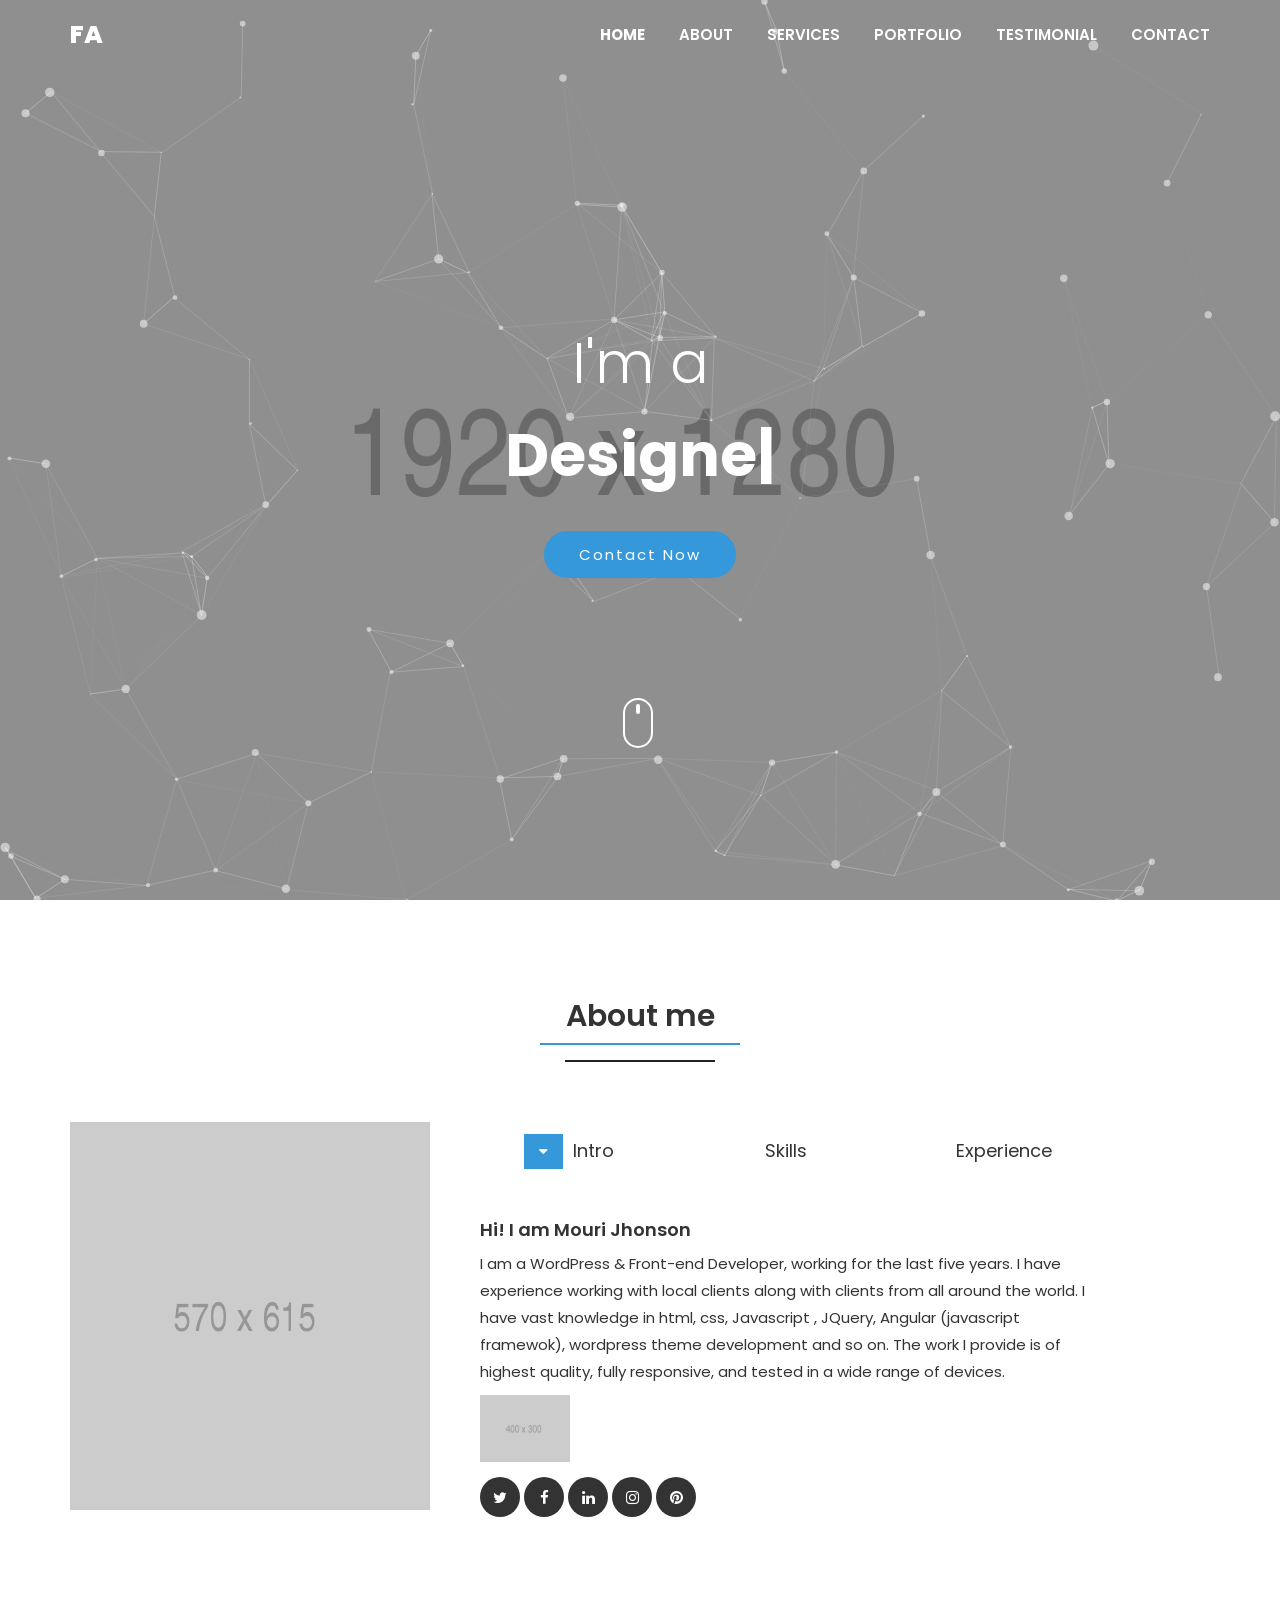
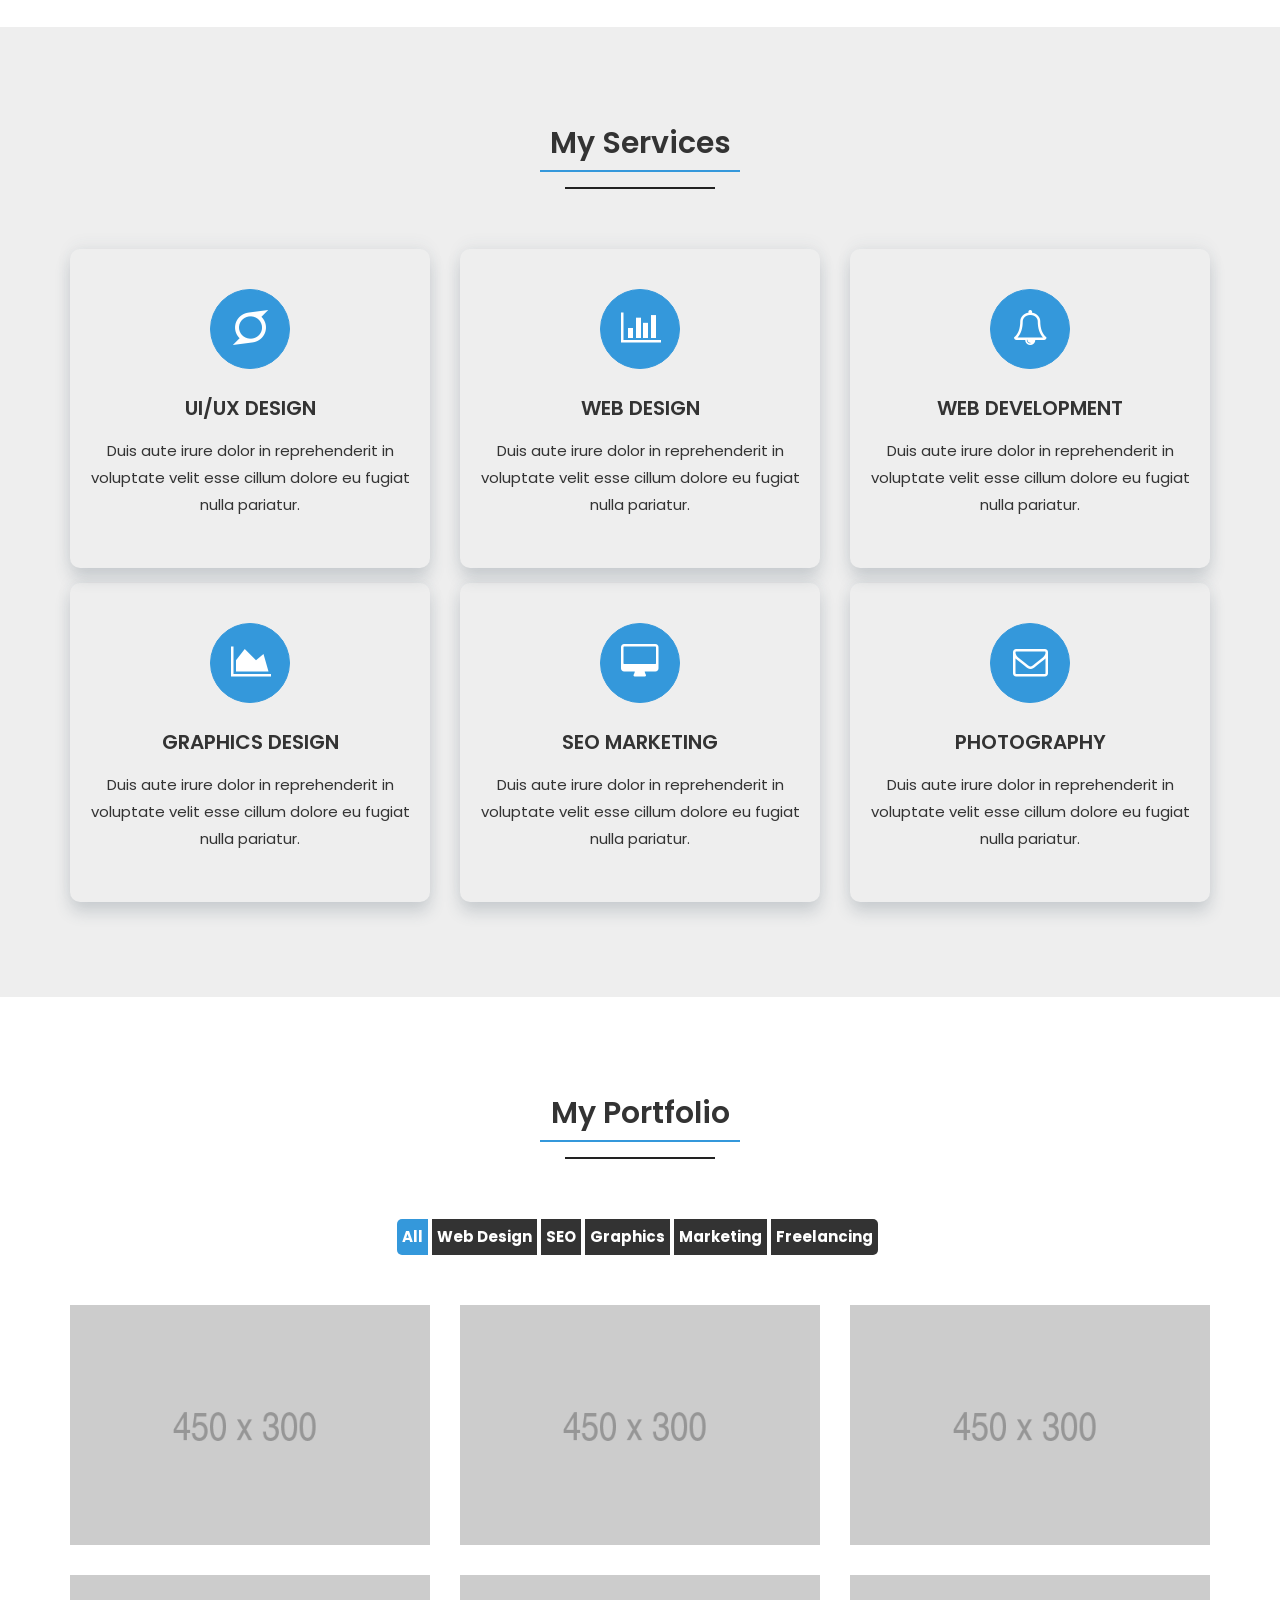
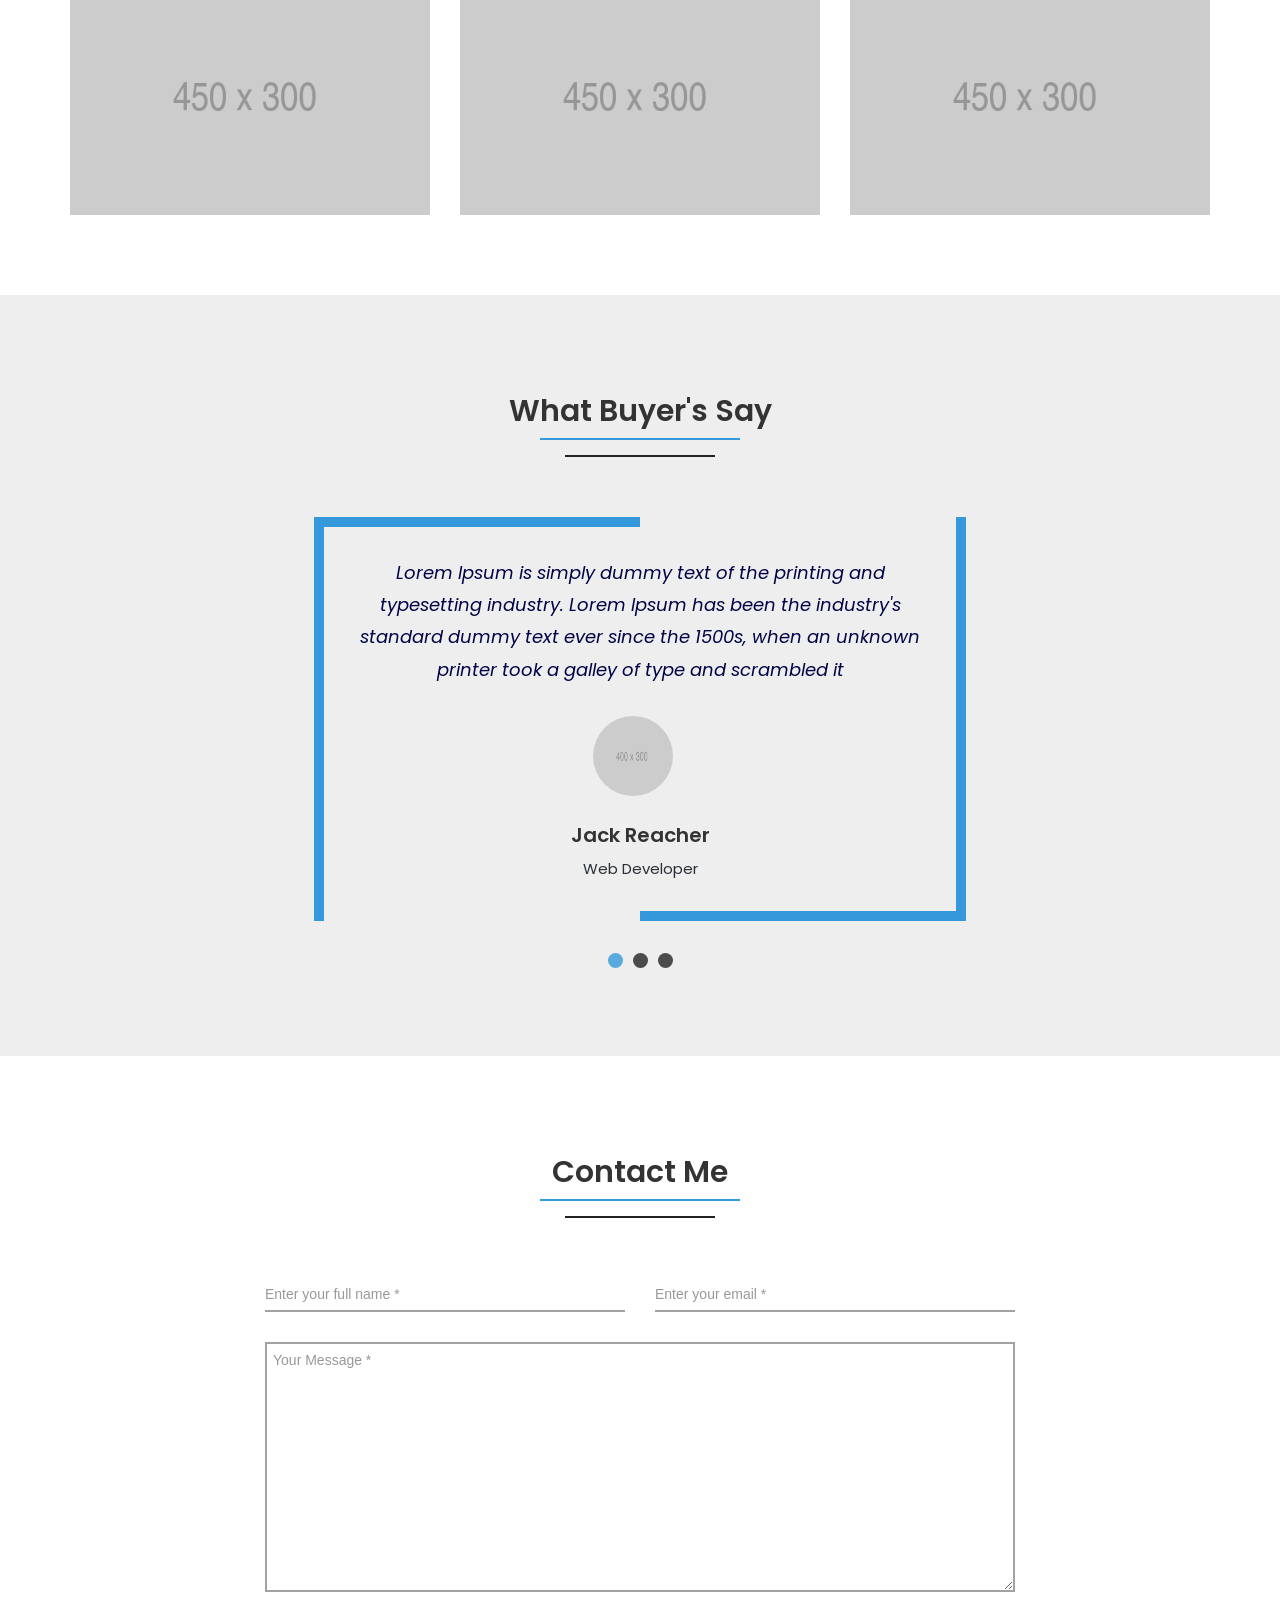
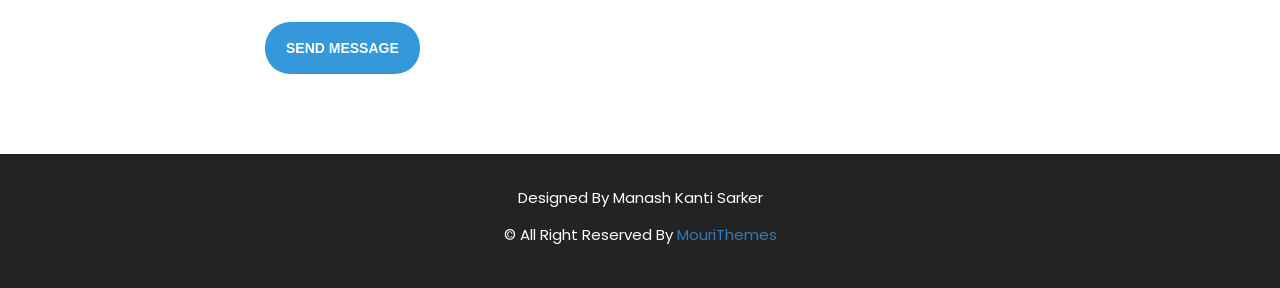
==== commit 65240c90: "add 2 main apps" ====
--- a/Frontend-Templte/index.html
+++ b/Frontend-Templte/index.html
@@ -76,7 +76,7 @@
                                 <div class="main-menu">
                                     <div class="navbar navbar-cus">
                                         <div class="navbar-header">
-                                            <a href="index.html" class="navbar-brand">FAHAD</a>
+                                            <a href="index.html" class="navbar-brand">FA</a>
                                             <button type="button" class="navbar-toggle" data-toggle="collapse" data-target=".navbar-collapse">
                                                 <span class="sr-only">Toggle navigation</span>
                                                 <span class="icon-bar"></span>
